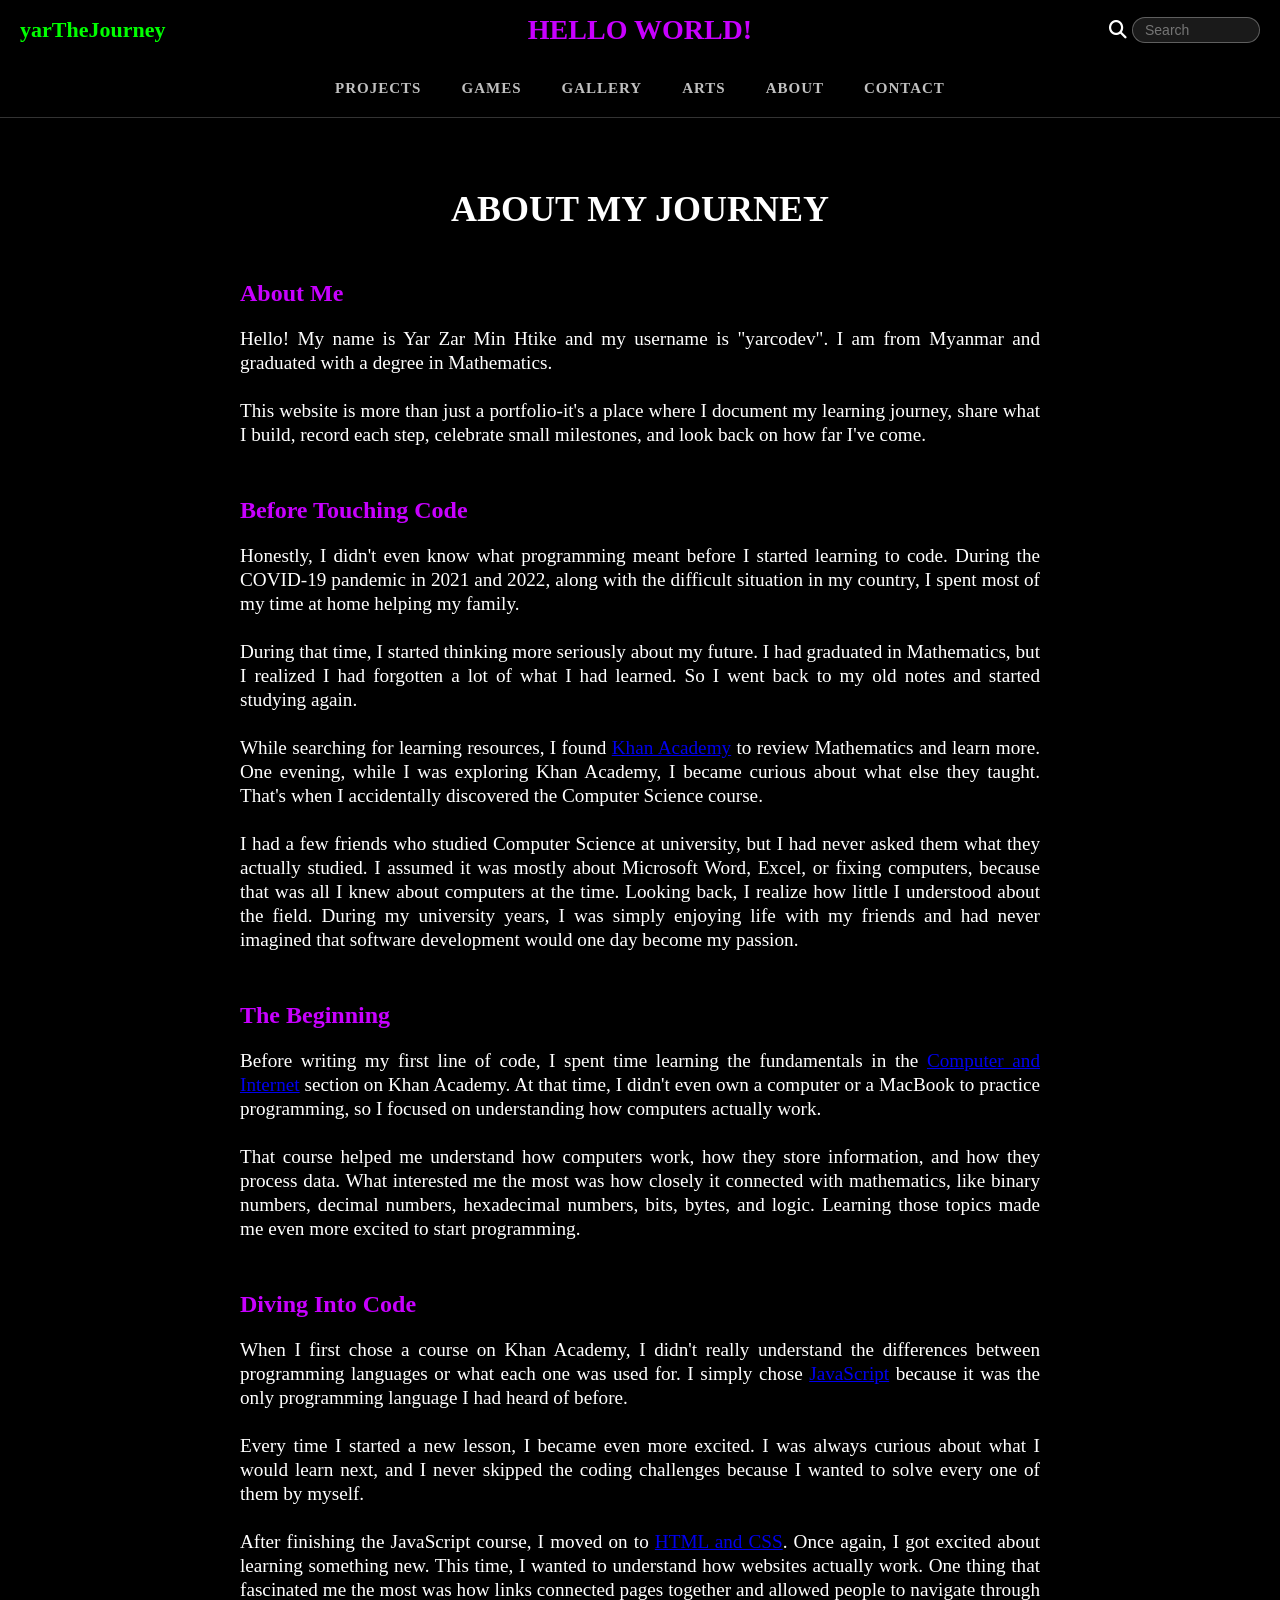
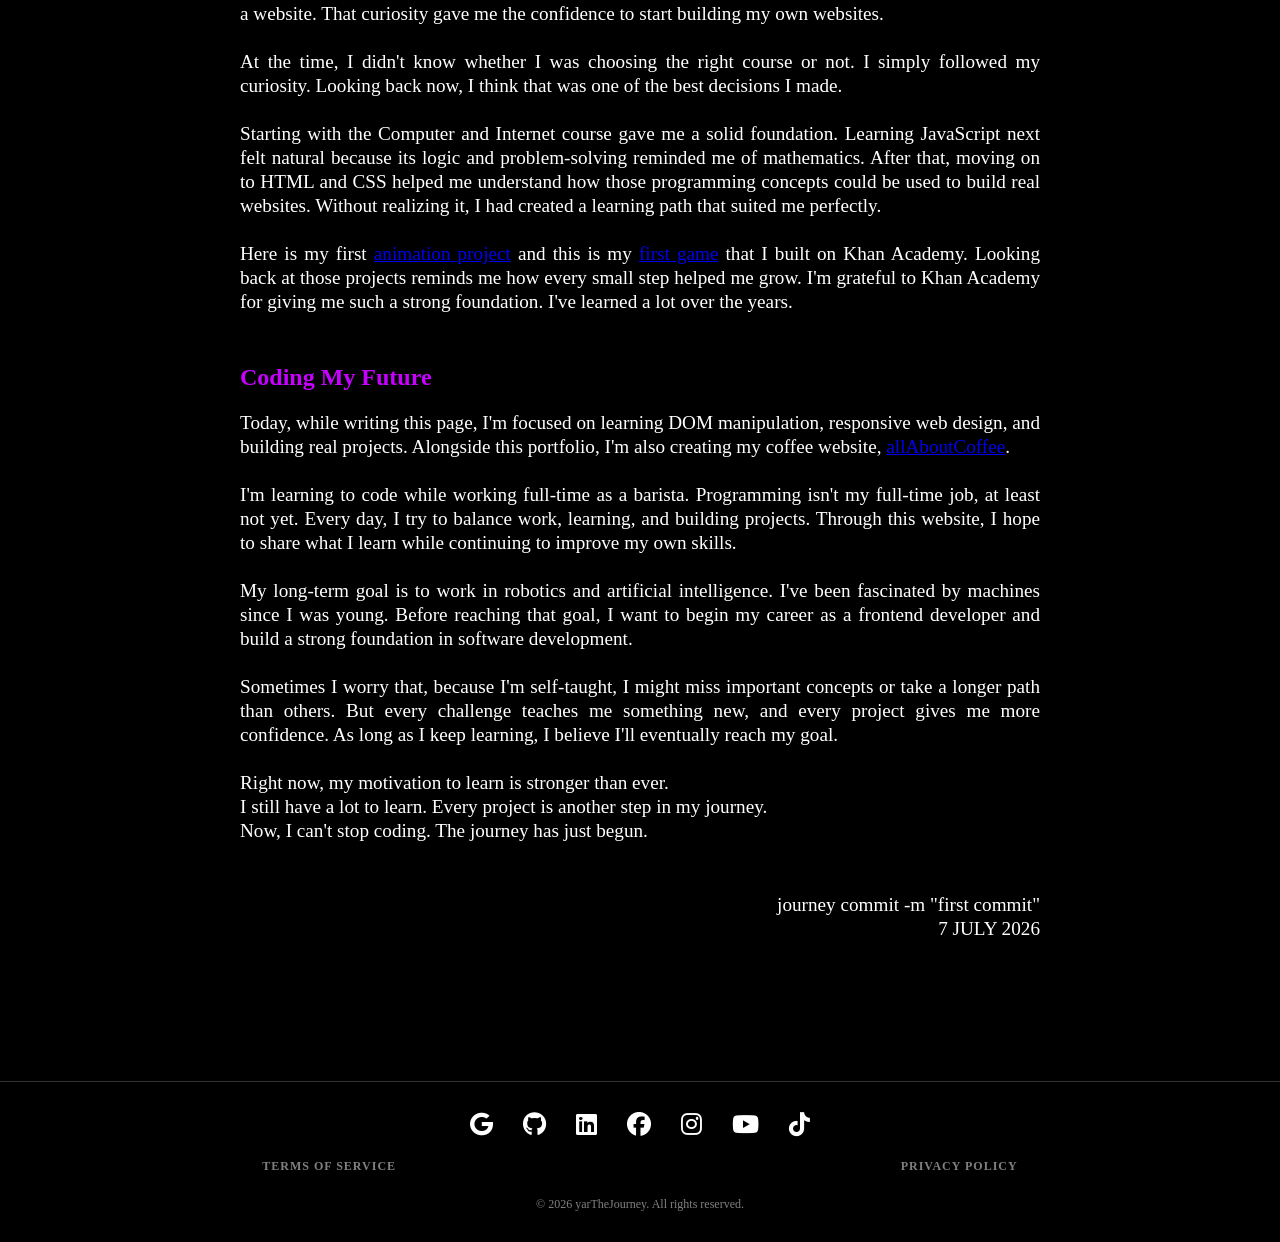
==== about.html @ b776d9f1 "commit about page" ====
<!DOCTYPE html>
<html lang="en">

<head>
    <meta charset="UTF-8">
    <meta name="viewport" content="width=device-width, initial-scale=1.0">
    <title>yarTheJourney</title>
    <link rel="stylesheet" href="style.css">
    <link rel="stylesheet" href="https://cdnjs.cloudflare.com/ajax/libs/font-awesome/6.5.0/css/all.min.css">
</head>

<body>

	<header>
		<div class="hamburger">
			<span></span>
			<span></span>
			<span></span>
		</div>
		
		<a href="index.html" id="logo">yarTheJourney</a>
		<h1 id="hi">HELLO WORLD!</h1>

		<div class="search-box">
			<i class="fas fa-search"></i>
			<input type="text" placeholder="Search">
		</div>
	</header>

	<nav>
		<a href="projects.html">Projects</a>
		<a href="games.html">Games</a>
		<a href="gallery.html">Gallery</a>
		<a href="arts.html">Arts</a>
		<a href="about.html">About</a>
		<a href="contact.html">Contact</a>
	</nav>

    <main id="aboutPage">
        <h1>About my journey</h1>

        <h2>About Me</h2>
        <p>
            Hello! My name is Yar Zar Min Htike and my username is "yarcodev". I am from Myanmar
            and graduated with a degree in Mathematics. 
            <br> <br>
            This website is more than just a portfolio-it's 
            a place where I document my learning journey, share what I build, record each step, 
            celebrate small milestones, and look back on how far I've come.
        </p>
		
        <h2>Before Touching Code</h2>
        <p>
            Honestly, I didn't even know what programming meant before I started learning to code. 
            During the COVID-19 pandemic in 2021 and 2022, along with the difficult situation in my country, 
            I spent most of my time at home helping my family. 
            <br> <br>During that time, I started thinking more 
            seriously about my future. I had graduated in Mathematics, but I realized I had forgotten a lot of 
            what I had learned. So I went back to my old notes and started studying again.
            <br> <br>
            While searching for learning resources, I found <a target="_blank" href="https://www.khanacademy.org/">Khan Academy</a> 
            to review Mathematics and learn more. One evening, while I was exploring Khan Academy, 
            I became curious about what else they taught. That's when I accidentally discovered the Computer Science course.
            <br> <br>
            I had a few friends who studied Computer Science at university, but I had never asked them what they actually studied. 
            I assumed it was mostly about Microsoft Word, Excel, or fixing computers, because that was all I knew about computers at the time. 
            Looking back, I realize how little I understood about the field. During my university years, I was simply enjoying life 
            with my friends and had never imagined that software development would one day become my passion.
        </p>
        
        <h2>The Beginning</h2>
        <p>
            Before writing my first line of code, I spent time learning the fundamentals in the 
            <a target="_blank" href="https://www.khanacademy.org/computing/computers-and-internet"> Computer and Internet</a> 
            section on Khan Academy. At that time, I didn't even own a computer or a MacBook to practice programming, 
            so I focused on understanding how computers actually work.
            <br> <br>
            That course helped me understand how computers work, how they store information, and how they process data. 
            What interested me the most was how closely it connected with mathematics, like binary numbers, decimal numbers, 
            hexadecimal numbers, bits, bytes, and logic. Learning those topics made me even more excited to start programming.

        </p>

        <h2>Diving Into Code</h2>
        <p>
            When I first chose a course on Khan Academy, I didn't really understand the differences between programming languages
            or what each one was used for. I simply chose <a target="_blank" href="https://www.khanacademy.org/computing/computer-programming">JavaScript</a>
            because it was the only programming language I had heard of before.
            <br> <br>
            Every time I started a new lesson, I became even more excited. I was always curious about what I would learn next, and I never 
            skipped the coding challenges because I wanted to solve every one of them by myself.
            <br> <br>
            After finishing the JavaScript course, I moved on to <a target="_blank" href="https://www.khanacademy.org/computing/computer-programming/html-css">HTML and CSS</a>.
            Once again, I got excited about learning something new. This time, I wanted to understand how websites actually work. 
            One thing that fascinated me the most was how links connected pages together and allowed people to navigate through a website. 
            That curiosity gave me the confidence to start building my own websites.
            <br> <br>
            At the time, I didn't know whether I was choosing the right course or not. I simply followed my curiosity. 
            Looking back now, I think that was one of the best decisions I made. 
            <br> <br>
            Starting with the Computer and Internet course gave me a solid foundation. 
            Learning JavaScript next felt natural because its logic and problem-solving reminded me of mathematics. 
            After that, moving on to HTML and CSS helped me understand how those programming concepts could be used to build real websites. 
            Without realizing it, I had created a learning path that suited me perfectly.
            <br> <br>
            Here is my first <a target="_blank" href="https://www.khanacademy.org/computer-programming/spin-off-of-project-shooting-star/4647586811527168">animation project</a>
            and this is my <a target="_blank" href="https://www.khanacademy.org/computer-programming/beaver-collection-game/4667740432744448">first game</a> that I built on Khan Academy.
            Looking back at those projects reminds me how every small step helped me grow. 
            I'm grateful to Khan Academy for giving me such a strong foundation. I've learned a lot over the years.
            
            
        </p>

        <h2>Coding My Future</h2>
        <p>
            Today, while writing this page, I'm focused on learning DOM manipulation, responsive web design, 
            and building real projects. Alongside this portfolio, I'm also creating my coffee website,
            <a target="_blank" href="https://yarcodev.github.io/allAboutCoffee/">allAboutCoffee</a>.
            <br> <br>
            I'm learning to code while working full-time as a barista. Programming isn't my full-time job, at least not yet. 
            Every day, I try to balance work, learning, and building projects. Through this website, I hope to share what I learn 
            while continuing to improve my own skills. 
            <br> <br>
            My long-term goal is to work in robotics and artificial intelligence. 
            I've been fascinated by machines since I was young. Before reaching that goal, I want to begin my career as a frontend developer 
            and build a strong foundation in software development. 
            <br> <br>
            Sometimes I worry that, because I'm self-taught, 
            I might miss important concepts or take a longer path than others. But every challenge teaches me something new, 
            and every project gives me more confidence. As long as I keep learning, I believe I'll eventually reach my goal.
            <br> <br>
            Right now, my motivation to learn is stronger than ever. <br>
            I still have a lot to learn. Every project is another step in my journey. <br>
            Now, I can't stop coding. The journey has just begun.
        </p>
        
        <p class="commit">
            journey commit -m "first commit"<br>
            7 JULY 2026
        </p>


    </main>

    <footer>

    	<!-- Social Media Icons -->
    	<div class="footer-social">

			<a href="mailto:yarthejourney@gmail.com" target="_blank"><i class="fab fa-google"></i></a>
			<a href="https://github.com/yarcodev" target="_blank"><i class="fab fa-github"></i></a>
			<a href="https://www.linkedin.com/in/yarthejourney/" target="_blank"><i class="fab fa-linkedin"></i></a>
    		<a href="https://www.facebook.com/yarzarfreeman/" target="_blank"><i class="fab fa-facebook"></i></a>
    		<a href="https://www.instagram.com/yarthejourney/" target="_blank"><i class="fab fa-instagram"></i></a>
			<a href="https://www.youtube.com/@yarthejourney/" target="_blank"><i class="fab fa-youtube"></i></a>
    		<a href="#" target="_blank"><i class="fab fa-tiktok"></i></a>
			
    	</div>

    	<!-- Footer Links -->
    	<div class="footer-links">
			<a href="terms.html">Terms of Service</a>
    		<a href="privacy.html">Privacy Policy</a>
		</div>
    
		<!-- Copyright -->
    	<a class="footer-copy" href="#">&copy; 2026 yarTheJourney. All rights reserved.</a>

	</footer>

	<script src="script.js"></script>

</body>
</html>
---- style.css ----
* {
    margin: 0;
    padding: 0;
    box-sizing: border-box;
}

body {
	background-color: rgb(0, 0, 0);
    color: rgb(255, 255, 255);
	width: 100%;
	margin: auto;
	text-align: center;
	font-family: serif, Helvetica ;
}


/* ----------------------- */
/* -- Header ------------- */

header {
    background-color: rgba(0, 0, 0, 0.5);
    backdrop-filter: blur(10px);
    -webkit-backdrop-filter: blur(10px);
    width: 100%;
    height: 60px;
    display: flex;
    justify-content: space-between;
    align-items: center;
    padding: 0 20px;
    position: sticky;
    top: 0;
    z-index: 999;
}


/* -- LOGO -- */
#logo {
    color: rgb(0, 255, 0);
    font-size: clamp(18px, 2vw, 22px);
    font-weight: bold;
    text-decoration: none;
    cursor: pointer;
    flex-shrink: 0;
}

/* -- HELLO WORLD heading -- */
#hi {
    border: none;
    color: rgb(200, 0, 255);
    font-size: clamp(22px, 2.5vw, 28px);
    position: absolute;
    left: 50%;
    transform: translateX(-50%);
}

/* -- SEARCH BOX -- */
.search-box {
    display: flex;
    align-items: center;
    gap: 5px;
    flex-shrink: 0;
}
.search-box input {
    background: rgba(255,255,255,0.1);
    border: 0.5px solid rgba(255,255,255,0.3);
    border-radius: 20px;
    padding: 4px 12px;
    color: white;
    font-size: clamp(11px, 1.2vw, 14px);
    width: clamp(80px, 10vw, 150px);
    outline: none;
}
.search-box i {
    color: white;
    font-size: clamp(14px, 1.5vw, 18px);
}


/* -- HAMBURGER BUTTON (hidden on desktop, pop up on moible and tablet) -- */
.hamburger {
    display: none;
    flex-direction: column;
    gap: 5px;
    cursor: pointer;
    padding: 5px;
}
.hamburger span {
    display: block;
    width: 22px;
    height: 2px;
    background: white;
    border-radius: 2px;
    transition: 0.3s;
}


/* Navigation links*/
nav {
    background-color: rgba(0, 0, 0, 0.5);
    backdrop-filter: blur(10px);
    -webkit-backdrop-filter: blur(10px);
    border-bottom: 0.5px solid rgba(255,255,255,0.2); 
    display: flex;
    justify-content: center;
	text-align: center;      
    gap: clamp(10px, 2vw, 20px);
	flex-wrap: wrap;
    padding: 10px 20px;
    margin-bottom: 30px;
    position: sticky;
    top: 60px;
    z-index: 998;
}
nav a {
    text-decoration: none;
    text-transform: uppercase;
    font-weight: bold;
    font-size: clamp(13px, 2vw, 15px);
    letter-spacing: 1px;
    color: silver;
    padding: 5px 5px;
    margin: 5px;
    transition: background-color 0.3s;
}
/* Mouse Hover */
nav a:hover {
    color: rgb(255, 255, 255);
}




/* ----------------------- */
/* -- MAIN_HOME PAGE ----- */

main {
  padding: 40px 100px;
}
main h1 {
  color: rgb(255, 255, 255);
  text-transform: uppercase;
  font-size: clamp(22px, 4vw, 36px);
  margin-bottom: 10px;
}
main p {
  color: rgba(255, 255, 255);
  font-size: clamp(14px, 1.5vw, 18px);
  margin-bottom: 8px;
}


/* ----------------------- */
/* -- About Page --------- */

#aboutPage{
  display: flex;              
  flex-direction: column;     
  padding: 40px 100px;
  max-width: 1000px;
  margin: 0 auto;  
}
#aboutPage h1 {
  color: rgb(255, 255, 255);
  text-transform: uppercase;
  margin-bottom: 50px;
}
#aboutPage h2 {
  color: rgb(200, 0, 255);
  text-align: left;
  margin-bottom: 20px;
}
#aboutPage p {
  color: light rgb(128, 128, 128);
  font-size: clamp(1rem, 1.5vw, 1.2rem);
  text-align: justify;
  margin-bottom: 50px;
  line-height: 1.5rem;
}
#aboutPage .commit {
    text-align: right;

}


/* ----------------------- */
/* -- FOOTER ------------- */
footer {
    background-color: rgb(0, 0, 0);  
    border-top: 0.5px solid rgba(255,255,255,0.2); 
    color: white;
    text-align: center;
    margin-top: 50px;
    padding: 30px 20px;
    width: 100%;
}

/* Social Icons */
.footer-social {
    display: flex;
    justify-content: center;
    flex-wrap: wrap;
    gap: clamp(10px, 2vw, 20px);
    margin-bottom: 20px;
}
.footer-social a {
    color: white;
    font-size: clamp(18px, 2vw, 24px);
    margin: 0px 5px;
    text-decoration: none;
    transition: color 0.3s;
}
/* Each icon gets its brand color on hover */
.footer-social a:hover .fa-google { color: #EA4335; }
.footer-social a:hover .fa-github { color: rgb(162, 92, 199) }
.footer-social a:hover .fa-indeed { color: #0A66C2; }
.footer-social a:hover .fa-linkedin { color: rgb(0, 0, 255)}
.footer-social a:hover .fa-facebook  { color: #1877F2; }
.footer-social a:hover .fa-instagram { color: #E1306C; }
.footer-social a:hover .fa-youtube   { color: #FF0000; }
.footer-social a:hover .fa-tiktok    { color: #69C9D0; }


/* Footer Nav Links */
.footer-links {
    display: flex;
    justify-content: space-between;
    align-items: center; 
    flex-wrap: wrap;
    gap: clamp(10px, 2vw, 20px);
    margin-bottom: 20px;
}
.footer-links a {
    color: rgba(255, 255, 255, 0.5);
    text-decoration: none;
    text-transform: uppercase;
    font-size: clamp(11px, 1.5vw, 12px);
    font-weight: bold;
    letter-spacing: 1px;
    margin: auto;
    transition: color 0.3s;
}
.footer-links a:hover { color: white; }


/* Copyright text */
.footer-copy {
    color: rgba(255, 255, 255, 0.5);
    font-size: clamp(11px, 1.5vw, 12px);
    text-decoration: none;
}
.footer-copy:hover { color: white; }







/* ----------------------- */
/* -- Media width -------- */

@media (max-width: 768px) {
  
    #hi { display: none; }

    header { 
        justify-content: center;
        border-bottom: 0.5px solid rgba(255,255,255,0.2);
    }

    #logo {
        position: absolute;
        left: 50%;
        transform: translateX(-50%);
        font-size: 18px;
    }

    .hamburger {
        display: flex;
        position: absolute;
        left: 20px;
    }

    .search-box {
        position: absolute;
        right: 20px;
        cursor: pointer;
    }
    .search-box input { display: none; }
    .search-box i { font-size: 20px; }
    .search-box.open { display: flex; }
    .search-box.open input { display: block; }

    nav {
        display: none;
        flex-direction: column;
        background: rgba(0, 0, 0, 0.95);
        width: 100%;
        padding: 20px 0;
        position: sticky;
        top: 60px;
        left: 0;
        z-index: 998;
    }
    nav.open { display: flex; }

}
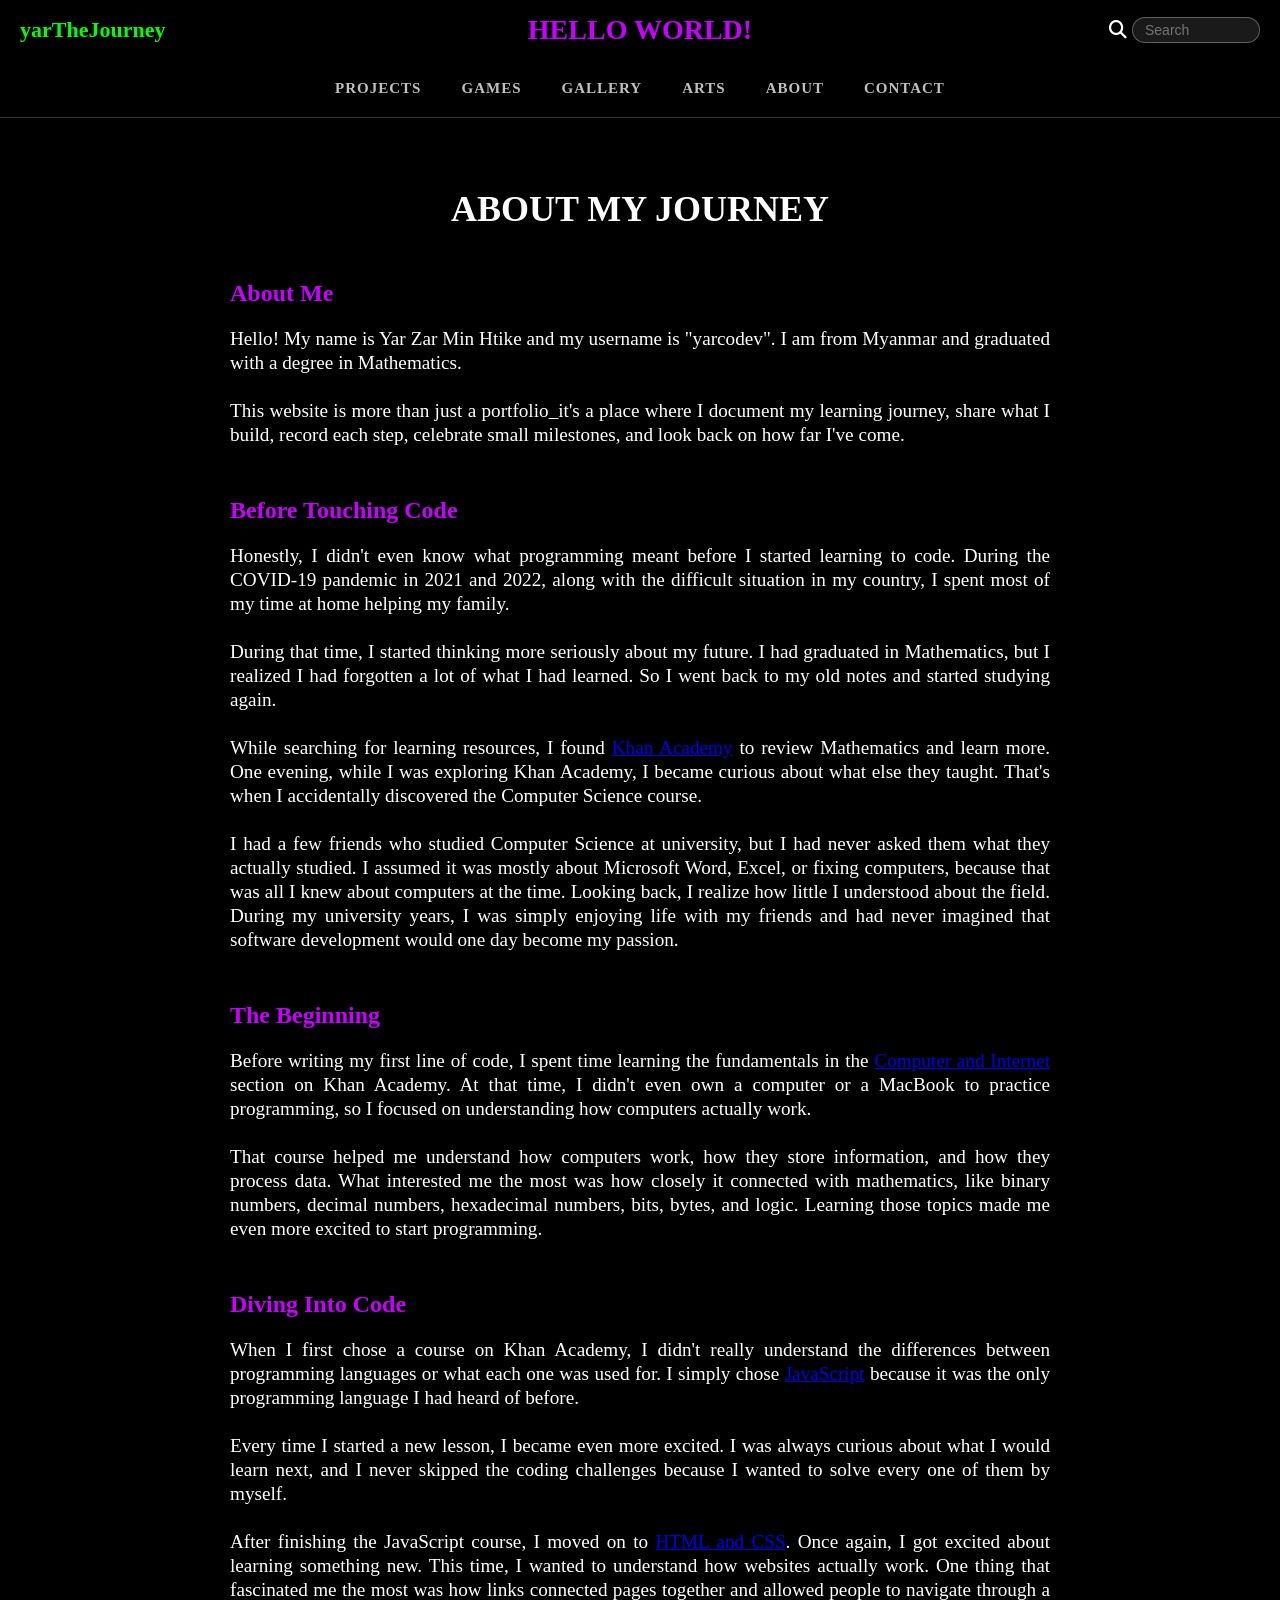
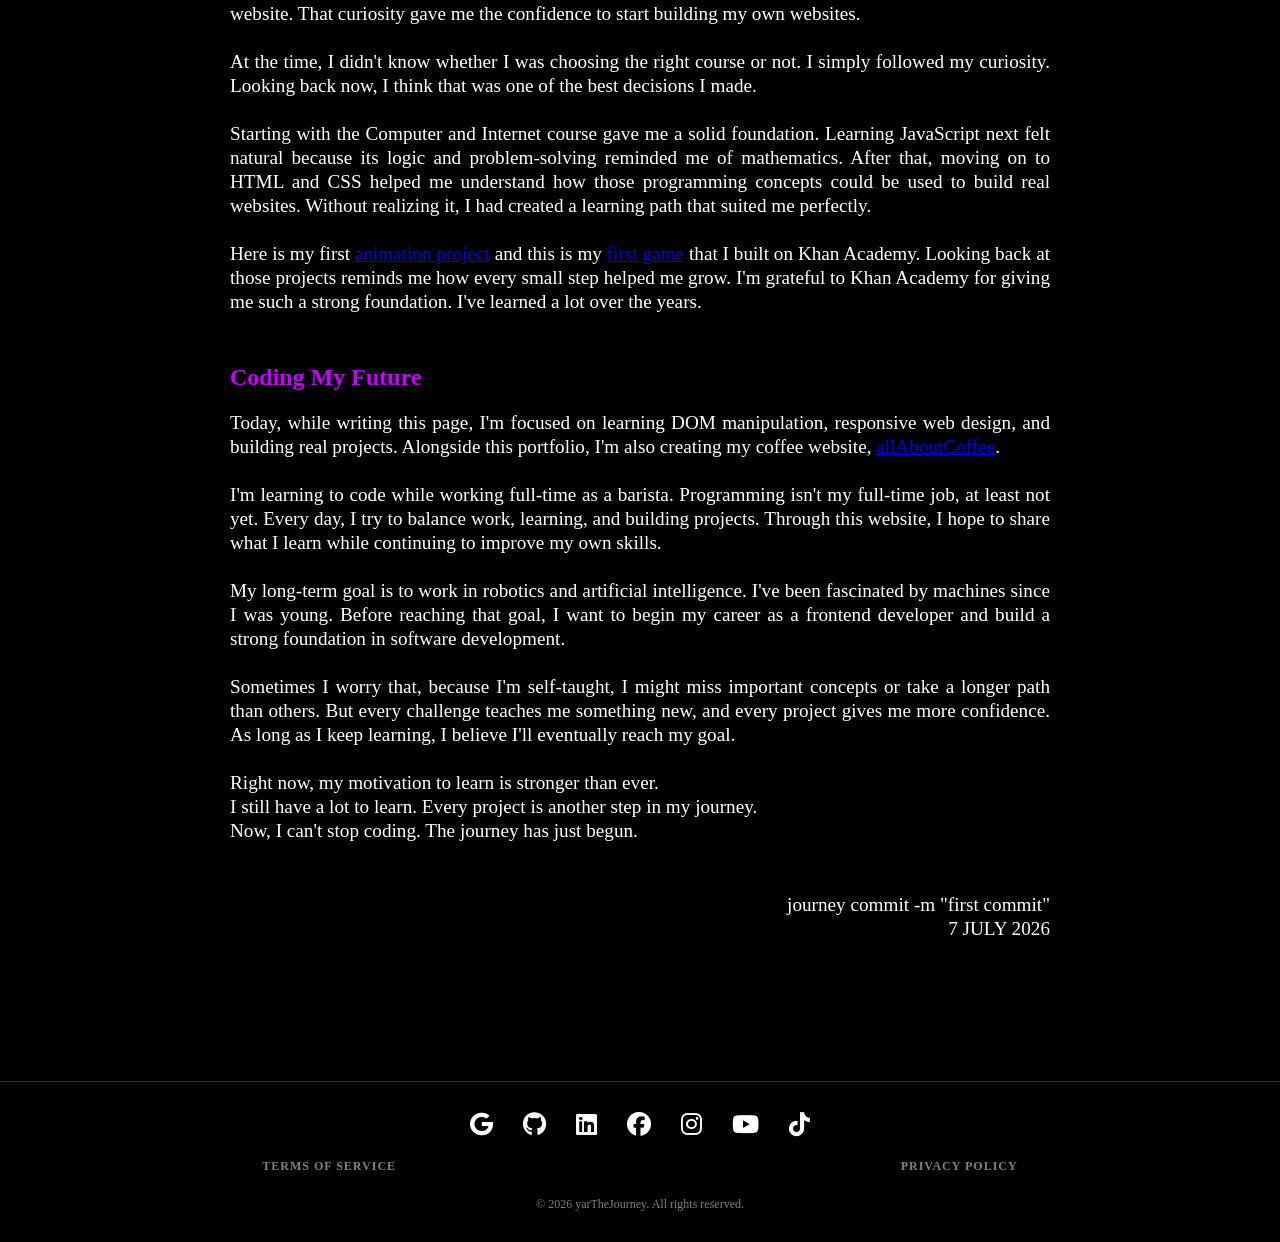
==== commit a99f65b6: "modify-2 padding of about page" ====
--- a/about.html
+++ b/about.html
@@ -44,7 +44,7 @@
             Hello! My name is Yar Zar Min Htike and my username is "yarcodev". I am from Myanmar
             and graduated with a degree in Mathematics. 
             <br> <br>
-            This website is more than just a portfolio-it's 
+            This website is more than just a portfolio_it's 
             a place where I document my learning journey, share what I build, record each step, 
             celebrate small milestones, and look back on how far I've come.
         </p>
--- a/style.css
+++ b/style.css
@@ -134,7 +134,7 @@
 /* -- MAIN_HOME PAGE ----- */
 
 main {
-  padding: 40px 100px;
+  padding: 40px 20px;
 }
 main h1 {
   color: rgb(255, 255, 255);
@@ -155,8 +155,8 @@
 #aboutPage{
   display: flex;              
   flex-direction: column;     
-  padding: 40px 100px;
-  max-width: 1000px;
+  padding: 40px 40px;
+  max-width: 900px;
   margin: 0 auto;  
 }
 #aboutPage h1 {
@@ -171,7 +171,7 @@
 }
 #aboutPage p {
   color: light rgb(128, 128, 128);
-  font-size: clamp(1rem, 1.5vw, 1.2rem);
+  font-size: 1.2rem;
   text-align: justify;
   margin-bottom: 50px;
   line-height: 1.5rem;
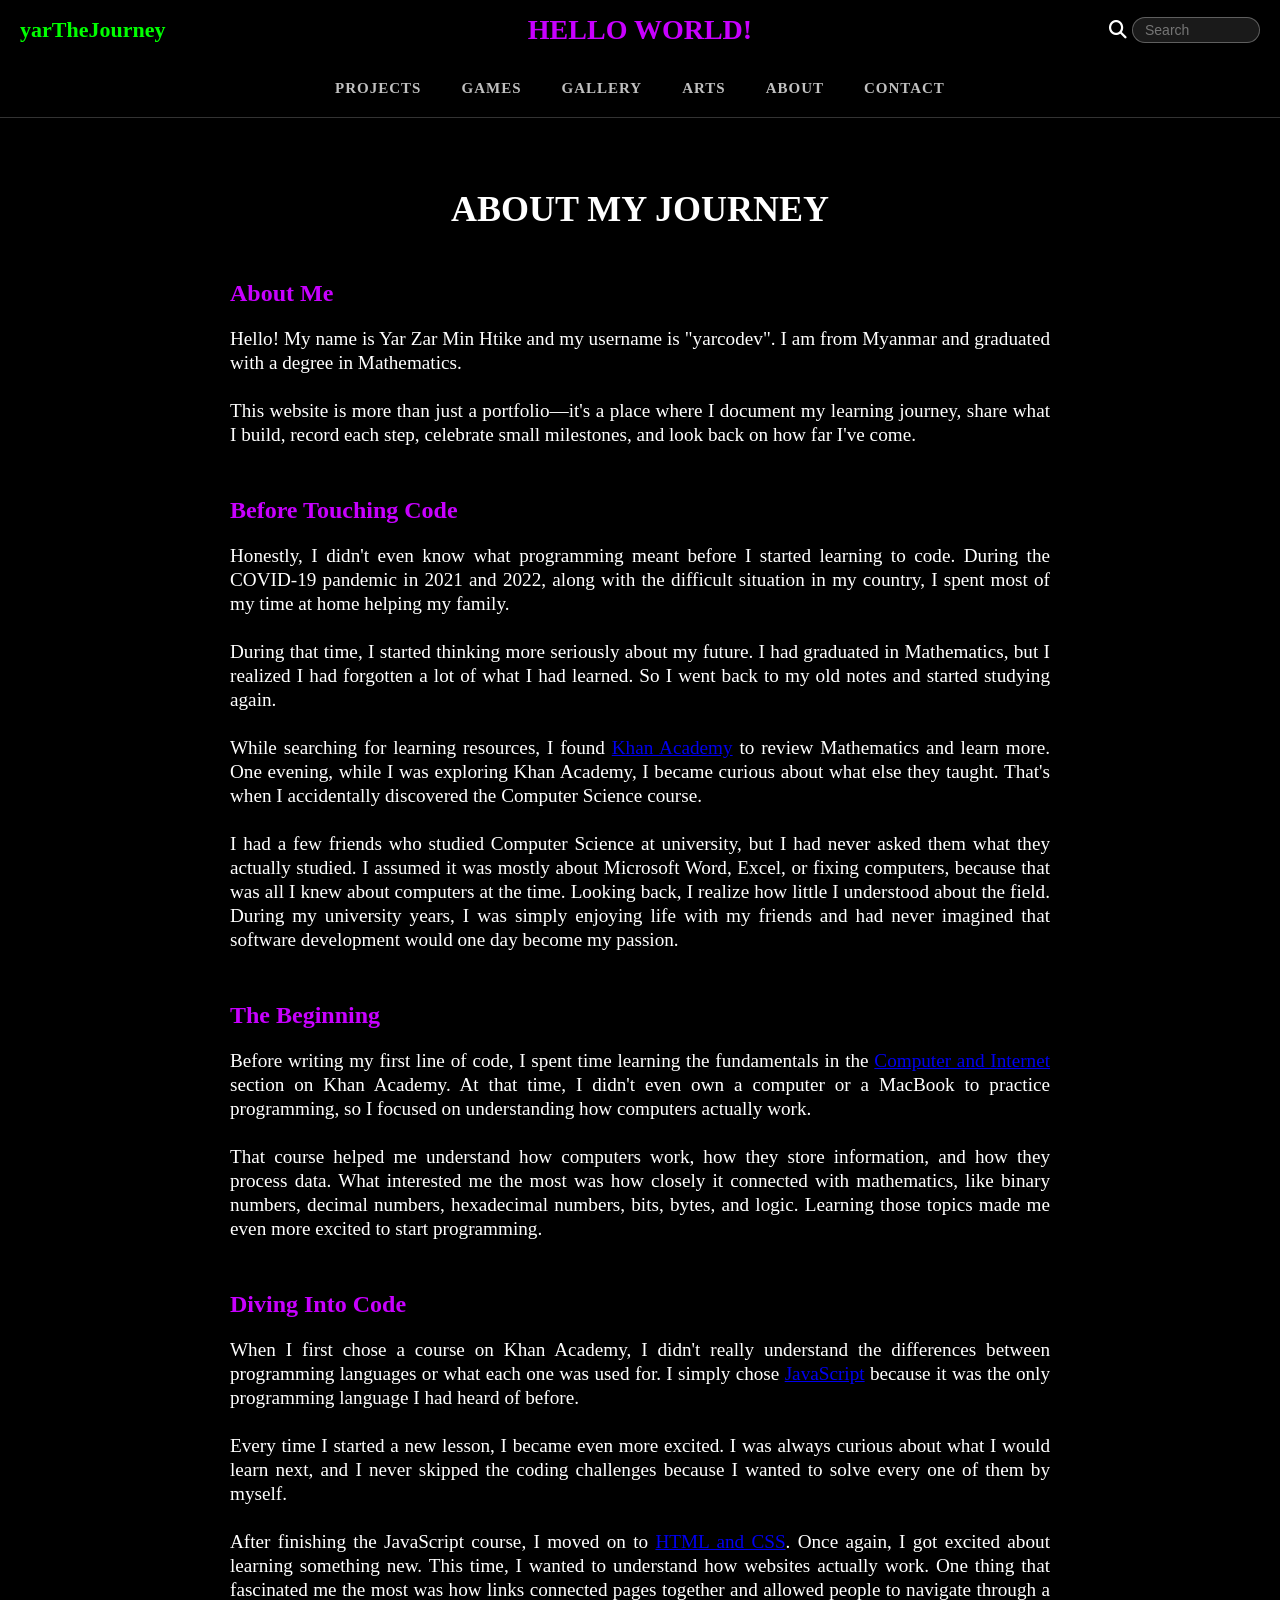
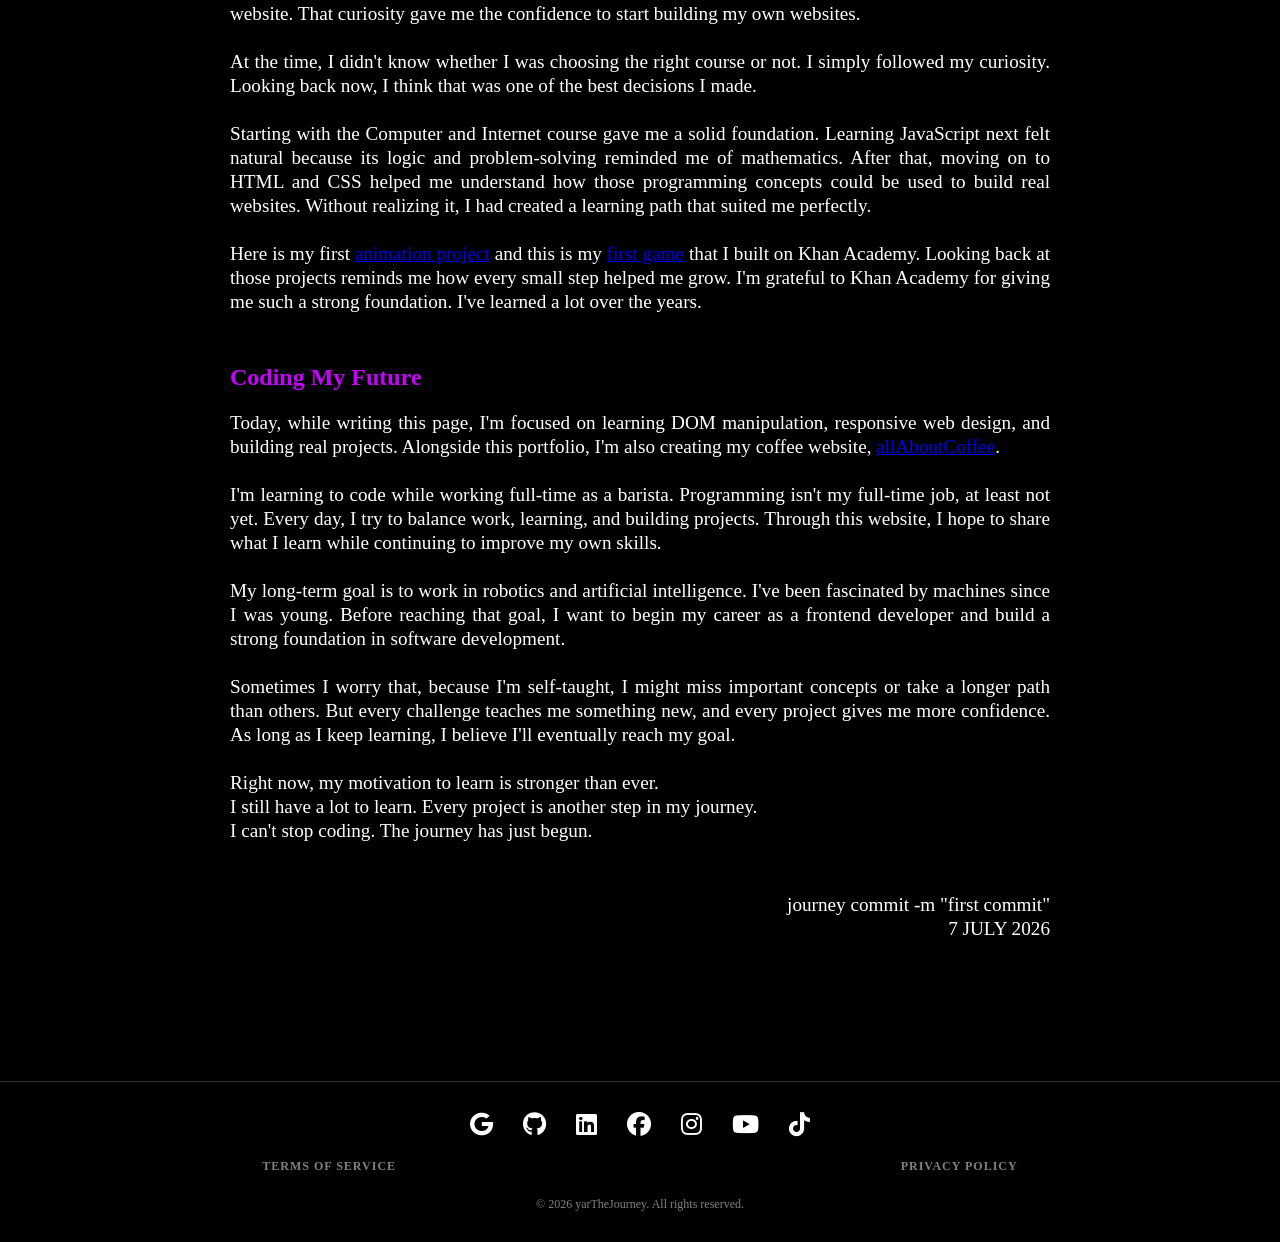
==== commit f03b3e5d: "modify bug" ====
--- a/about.html
+++ b/about.html
@@ -44,7 +44,7 @@
             Hello! My name is Yar Zar Min Htike and my username is "yarcodev". I am from Myanmar
             and graduated with a degree in Mathematics. 
             <br> <br>
-            This website is more than just a portfolio_it's 
+            This website is more than just a portfolio—it's 
             a place where I document my learning journey, share what I build, record each step, 
             celebrate small milestones, and look back on how far I've come.
         </p>
@@ -131,7 +131,7 @@
             <br> <br>
             Right now, my motivation to learn is stronger than ever. <br>
             I still have a lot to learn. Every project is another step in my journey. <br>
-            Now, I can't stop coding. The journey has just begun.
+            I can't stop coding. The journey has just begun.
         </p>
         
         <p class="commit">
--- a/style.css
+++ b/style.css
@@ -171,14 +171,13 @@
 }
 #aboutPage p {
   color: light rgb(128, 128, 128);
-  font-size: 1.2rem;
+  font-size: clamp(1rem, 1.5vw, 1.2rem);
   text-align: justify;
   margin-bottom: 50px;
   line-height: 1.5rem;
 }
 #aboutPage .commit {
     text-align: right;
-
 }
 
 
